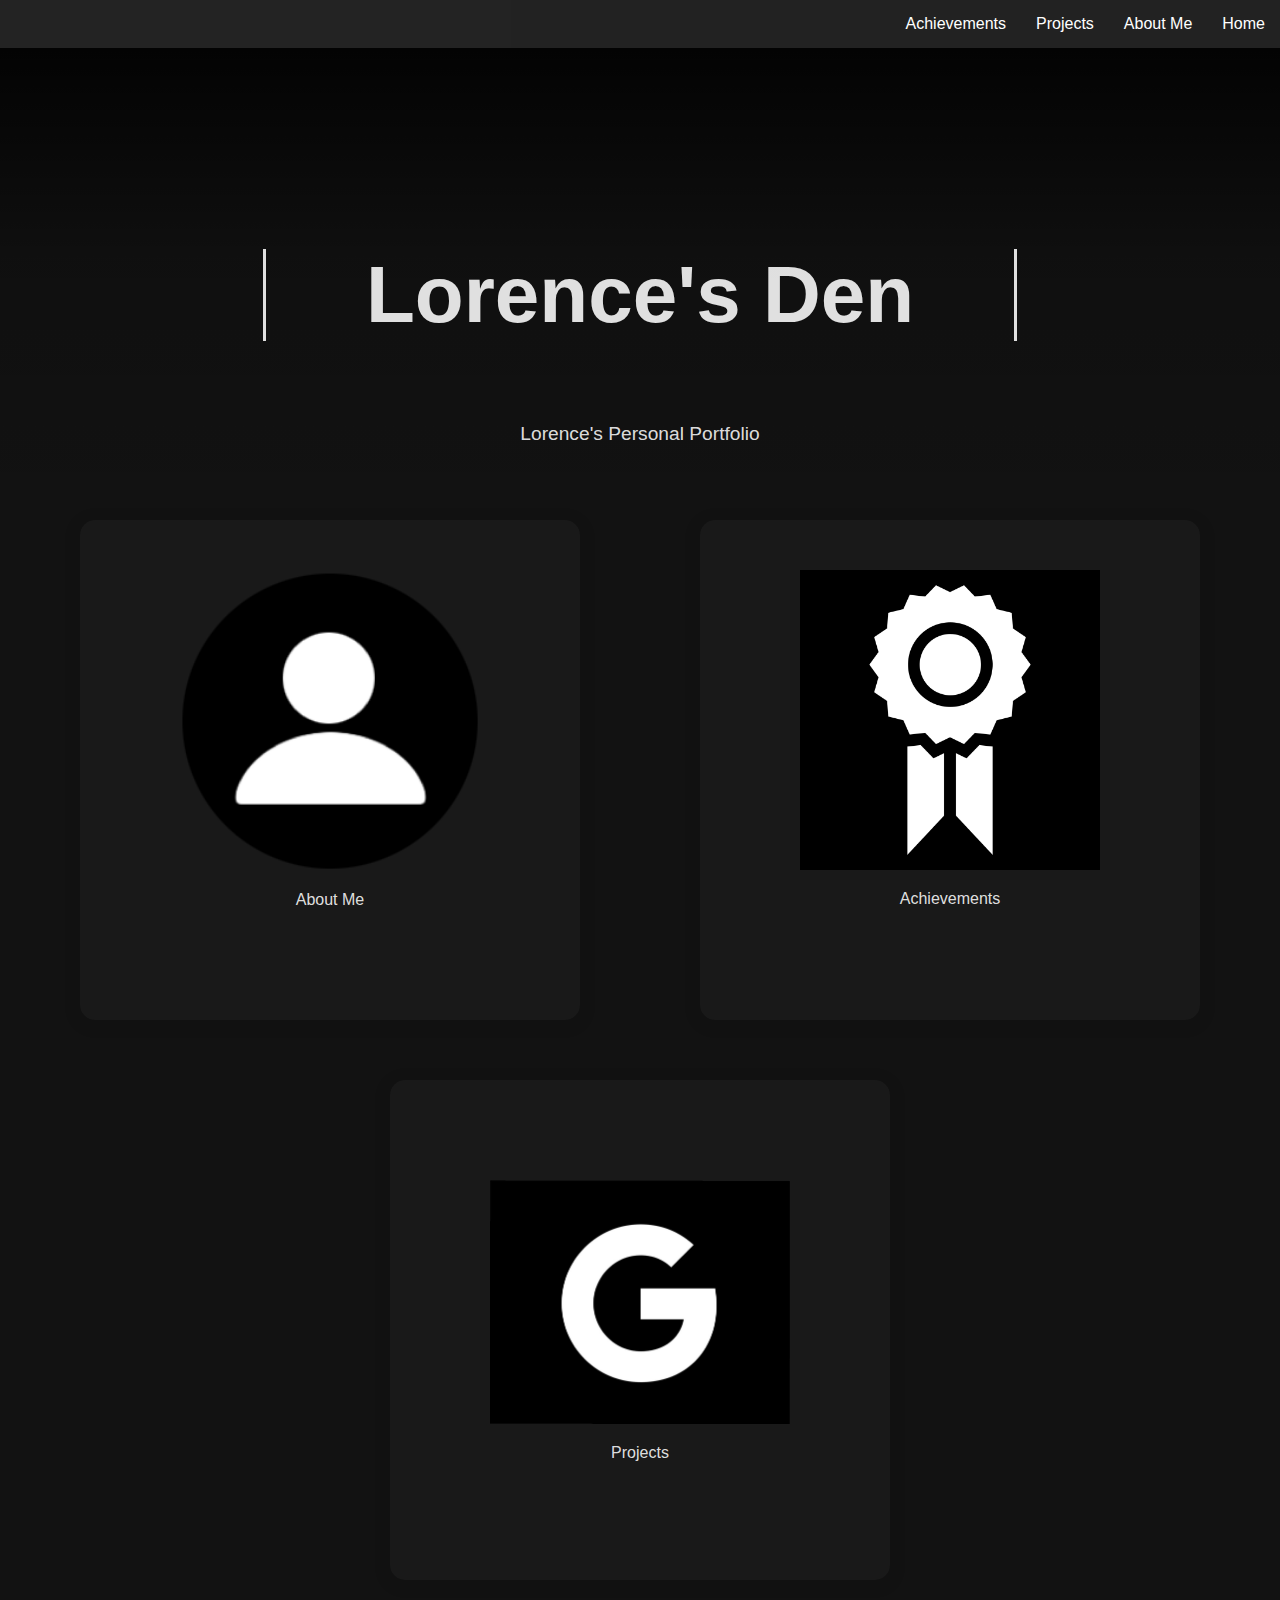
==== index.html @ a79b2c0b "Add files via upload" ====
<!DOCTYPE html>
<html lang="en">
<head>
    <meta charset="UTF-8">
    <meta name="viewport" content="width=device-width, initial-scale=1.0">
    <title>Lorence's Den</title>
    <link rel="stylesheet" href="style.css">
</head>
<body>
    <nav class = "navbar">
        <ul>
            <li><a href="">Home</a></li>
            <li><a href="">About Me</a></li>
            <li><a href="">Projects</a></li>
            <li><a href="">Achievements</a></li>
        </ul>
    </nav>
    <section class ="welcome">
        <h2 id="Title">Lorence's Den</h2>
        <div> Lorence's Personal Portfolio </div>

    </section>
    <section class ="pages">
        <a href="">
        <div>
            <img src="Profile.png" alt="Profile">
            <p> About Me</p>
        </div>
        </a>
        <div>
            <img src="Achievements.png" alt="Achievements">
            <p> Achievements</p>
        </div>
        <div>
            <img id="Projects" src="Google.png" alt="Projects">
            <p> Projects</p>
        </div>
    </section>
</body>
</html>
---- style.css ----
body{
    margin: 0px;
    font-family: Arial, Helvetica, sans-serif;
    background-color: #121212;
    color: rgb(255,255,255,.87);
}
/* Animations*/
@keyframes appear {
    from{
        opacity: 0;
        scale: 0.5;
    }
    to{
        opacity: 1;
        scale: 1;
    }
}

@keyframes disappear {
    from{
        opacity: 1;
    }
    to{
        opacity: 0;
    }
}

/* NAVBAR */
.navbar{
    background-color: #121212;
    position: fixed;
    width: 100%;
    top: 0;
    z-index: 9999;
}
.navbar ul{
    background-color:rgba(255,255,255,.07);
    list-style-type: none;
    margin: 0;
    padding: 0;
    overflow: hidden;
}    
.navbar ul li{
    float: right;
}

.navbar ul li a{
    font-size: 1em;
    color: #FFFFFF;
    text-decoration: none;
    padding: 15px;
    display: block;
    text-align: center;
}

/* Home Page */

.welcome {
    background-image: linear-gradient(rgba(0,0,0,1),rgba(0,0,0,0.15),rgba(0,0,0,0));
    padding-top: 70px;
    position: relative;
    display: flex;
    justify-content: center;
    align-items: center;
    overflow: hidden;
    height: 50vh   ;
}

#Title{
    border-left-style:  solid;
    border-right-style:  solid;
    padding-left: 100px;
    padding-right: 100px;
    position: absolute;
    justify-content: center;
    align-items: center;
    font-size: 5em;
}

.welcome div{
    position: absolute;
    font-size: 1.2em;
    bottom: 75px; 
}

/* Pages */
.pages {
    position: relative;
    display: inline-flex;
    flex-wrap: wrap;
    justify-content: center;
    align-items: center;
}
.pages div{
    border-radius: 3%;
    box-shadow: 0px 3px 10px 10px rgb(0, 0, 0, 0.03);
    animation: appear linear;
    animation-timeline: view();
    animation-range: entry 0;
    text-align:center;
    width: 500px;
    height: 500px;
    margin:60px;
    margin-top: 0px;
    background-color: rgba(255,255,255,3%);
    transition: 0.5s;
}

.pages div:hover{
    color: rgb(0, 0, 0,87%);
    background-color: #03dac4;
}

.pages div img{
    position: relative;
    padding-top: 50px;
    width: 300px;
}

.pages a{
    text-decoration: none;
    color:rgb(255,255,255,.87) ;
}
#Projects{
    position: relative;
    padding-top: 100px;
}
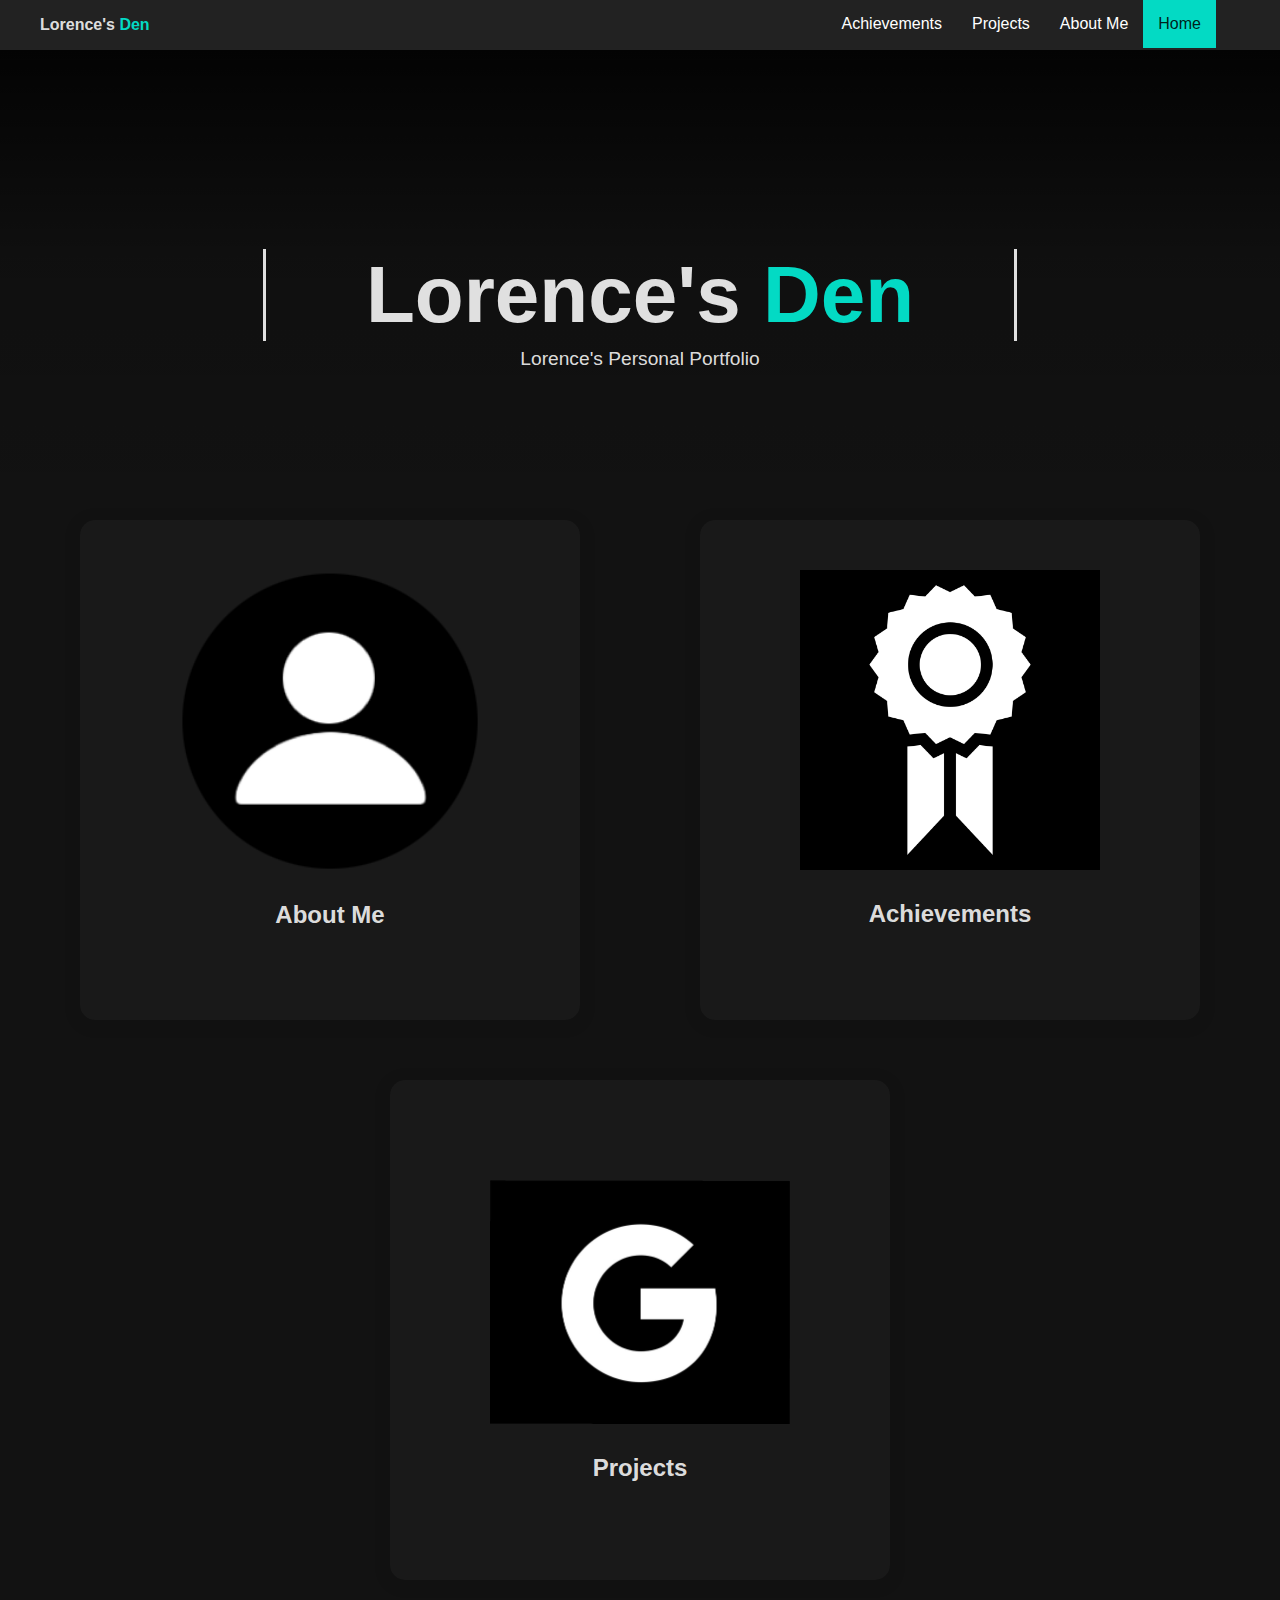
==== commit 10f3bd34: "Add files via upload" ====
--- a/index.html
+++ b/index.html
@@ -9,32 +9,37 @@
 <body>
     <nav class = "navbar">
         <ul>
-            <li><a href="">Home</a></li>
-            <li><a href="">About Me</a></li>
-            <li><a href="">Projects</a></li>
-            <li><a href="">Achievements</a></li>
+            <p>Lorence's <mark class="change">Den</mark></p>
+            <li><a class="active" href="index.html">Home</a></li>
+            <li><a href="profile.html">About Me</a></li>
+            <li><a href="projects.html">Projects</a></li>
+            <li><a href="achievements.html">Achievements</a></li>
         </ul>
     </nav>
     <section class ="welcome">
-        <h2 id="Title">Lorence's Den</h2>
+        <h2 id="Title">Lorence's <mark class='change'>Den </mark> </h2>
         <div> Lorence's Personal Portfolio </div>
 
     </section>
     <section class ="pages">
-        <a href="">
+        <a href="profile.html">
         <div>
             <img src="Profile.png" alt="Profile">
             <p> About Me</p>
         </div>
         </a>
+        <a href="achievements.html">
         <div>
             <img src="Achievements.png" alt="Achievements">
             <p> Achievements</p>
         </div>
+        </a>
+        <a href="projects.html">
         <div>
             <img id="Projects" src="Google.png" alt="Projects">
             <p> Projects</p>
         </div>
+        </a>
     </section>
 </body>
 </html>--- a/style.css
+++ b/style.css
@@ -32,18 +32,46 @@
     width: 100%;
     top: 0;
     z-index: 9999;
+    
 }
 .navbar ul{
     background-color:rgba(255,255,255,.07);
     list-style-type: none;
     margin: 0;
+    padding-right: 5%;
+    overflow: hidden;
+}
+.navbar ul p{
+    font-size: 1em;
     padding: 0;
-    overflow: hidden;
-}    
+    font-weight: bold;
+    float: left;
+}
+.navbar ul p mark{
+    color: #03dac4;
+    background-color: rgb(0, 0, 0, 0);
+}
 .navbar ul li{
     float: right;
 }
 
+.navbar ul li a.active{
+    font-size: 1em;
+    color: rgb(0, 0, 0,87%);
+    background-color: #03dac4;
+    text-decoration: none;
+    padding: 15px;
+    display: block;
+    text-align: center;
+}
+.navbar ul li a:not(.active):hover{
+    font-size: 1em;
+    background-color: rgb(255,255,255,0.3);
+    text-decoration: none;
+    padding: 15px;
+    display: block;
+    text-align: center;
+}
 .navbar ul li a{
     font-size: 1em;
     color: #FFFFFF;
@@ -51,7 +79,10 @@
     padding: 15px;
     display: block;
     text-align: center;
+    transition: 0.5s;
 }
+
+
 
 /* Home Page */
 
@@ -77,11 +108,17 @@
     font-size: 5em;
 }
 
+#Title mark{
+    color: #03dac4;
+    background-color: rgb(0, 0, 0, 0);
+}
+
 .welcome div{
-    position: absolute;
+    position: relative;
     font-size: 1.2em;
-    bottom: 75px; 
+    padding-top: 10%;
 }
+
 
 /* Pages */
 .pages {
@@ -90,17 +127,19 @@
     flex-wrap: wrap;
     justify-content: center;
     align-items: center;
+    font-weight:bolder;
 }
 .pages div{
     border-radius: 3%;
     box-shadow: 0px 3px 10px 10px rgb(0, 0, 0, 0.03);
-    animation: appear linear;
+    animation: appear ease-in;
     animation-timeline: view();
     animation-range: entry 0;
     text-align:center;
     width: 500px;
     height: 500px;
     margin:60px;
+    font-size: 1.5em;
     margin-top: 0px;
     background-color: rgba(255,255,255,3%);
     transition: 0.5s;
